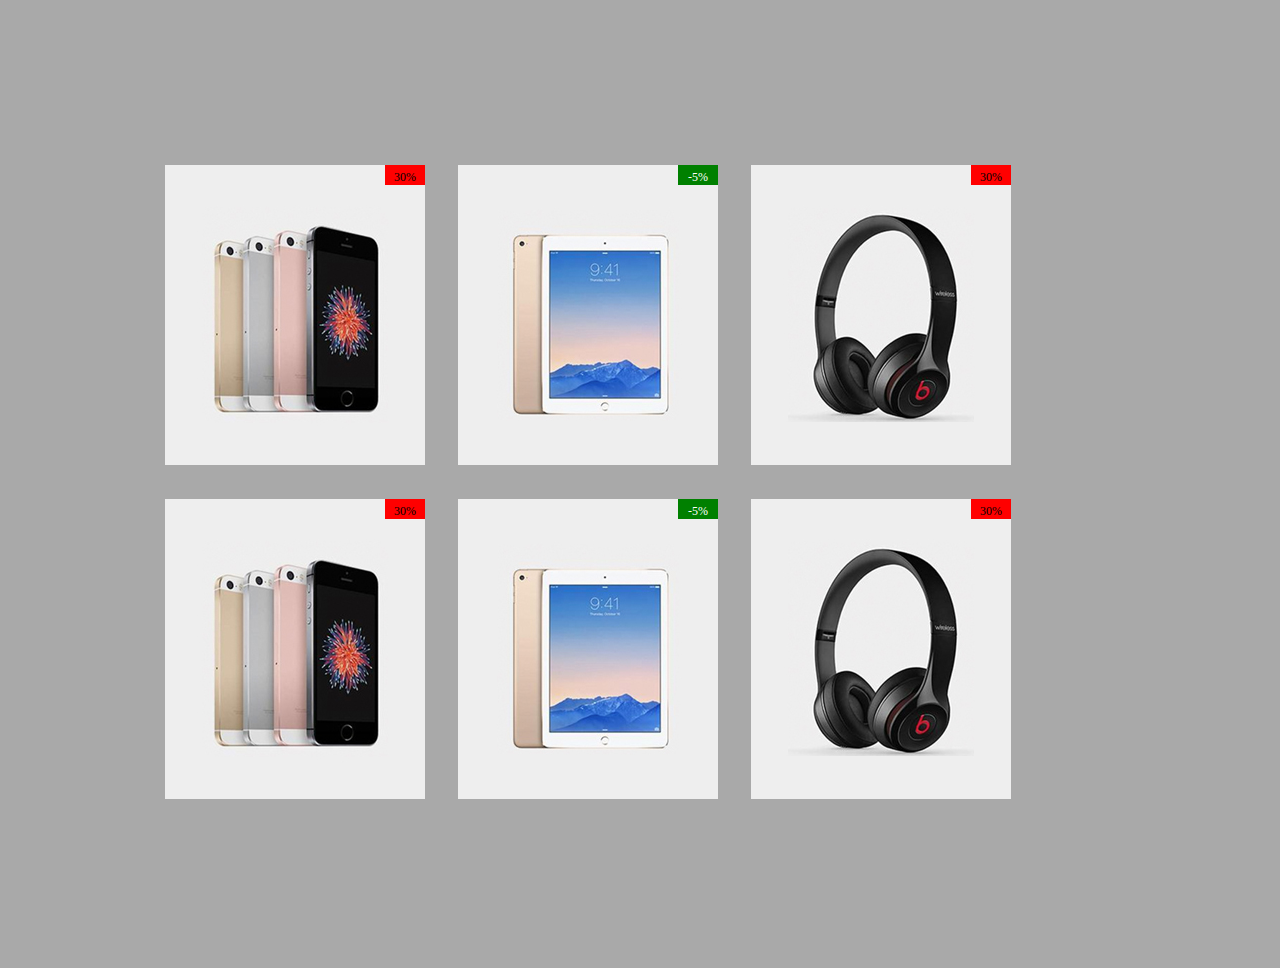
==== bonus/index.html @ 7ba7011b "Prova bonus , codice Css e Html Semplificato e più flessibile" ====
<!DOCTYPE html>
<html lang="en" dir="ltr">
  <head>
    <meta charset="utf-8">
    <link rel="stylesheet" href="css/style.css">
    <title>Shop-online</title>
  </head>

  <body>

    <!-- UNICO BLOCCO DA RIPETERE CAMBIANDO SOLO IMMAGINE E COLORE ETICHETTA -->
    <div class="blocco">
      <img class="shop" src="img/iphone2-260x300.jpg" alt="iphone">
      <img class="cuore" src="https://lh3.googleusercontent.com/proxy/e_cmOh824y-NjdNydzi8EZdbeVvO-sm0CZvjmlhWxWdcFX2hVWf5elPL9lkJwR_4RApQXZu5Ou1ie8S5OrYUgKPa4egq_JxO6pmXTAzhv91OmWhKeklrLz4"
        alt="like">
      <div class="etichetta rossa"> 30&percnt;</div>
    </div>

    <div class="blocco">
      <img class="shop" src="img/ipad2-260x300.jpg" alt="ipad">
      <img class="cuore" src="https://lh3.googleusercontent.com/proxy/e_cmOh824y-NjdNydzi8EZdbeVvO-sm0CZvjmlhWxWdcFX2hVWf5elPL9lkJwR_4RApQXZu5Ou1ie8S5OrYUgKPa4egq_JxO6pmXTAzhv91OmWhKeklrLz4"
        alt="like">
      <div class="etichetta verde"> -5&percnt;</div>
    </div>

    <div class="blocco">
      <img class="shop" src="img/cuffia2-260x300.jpg" alt="cuffia">
      <img class="cuore" src="https://lh3.googleusercontent.com/proxy/e_cmOh824y-NjdNydzi8EZdbeVvO-sm0CZvjmlhWxWdcFX2hVWf5elPL9lkJwR_4RApQXZu5Ou1ie8S5OrYUgKPa4egq_JxO6pmXTAzhv91OmWhKeklrLz4"
        alt="like">
      <div class="etichetta rossa"> 30&percnt;</div>
    </div>

    <div class="blocco">
      <img class="shop" src="img/iphone2-260x300.jpg" alt="iphone">
      <img class="cuore" src="https://lh3.googleusercontent.com/proxy/e_cmOh824y-NjdNydzi8EZdbeVvO-sm0CZvjmlhWxWdcFX2hVWf5elPL9lkJwR_4RApQXZu5Ou1ie8S5OrYUgKPa4egq_JxO6pmXTAzhv91OmWhKeklrLz4"
        alt="like">
      <div class="etichetta rossa"> 30&percnt;</div>
    </div>

    <div class="blocco">
      <img class="shop" src="img/ipad2-260x300.jpg" alt="ipad">
      <img class="cuore" src="https://lh3.googleusercontent.com/proxy/e_cmOh824y-NjdNydzi8EZdbeVvO-sm0CZvjmlhWxWdcFX2hVWf5elPL9lkJwR_4RApQXZu5Ou1ie8S5OrYUgKPa4egq_JxO6pmXTAzhv91OmWhKeklrLz4"
        alt="like">
      <div class="etichetta verde"> -5&percnt;</div>
    </div>

    <div class="blocco">
      <img class="shop" src="img/cuffia2-260x300.jpg" alt="cuffia">
      <img class="cuore" src="https://lh3.googleusercontent.com/proxy/e_cmOh824y-NjdNydzi8EZdbeVvO-sm0CZvjmlhWxWdcFX2hVWf5elPL9lkJwR_4RApQXZu5Ou1ie8S5OrYUgKPa4egq_JxO6pmXTAzhv91OmWhKeklrLz4"
        alt="like">
      <div class="etichetta rossa"> 30&percnt;</div>
    </div>



  </body>
---- bonus/css/style.css ----
/* foglio di stile */

*{
  margin: 0px;
  padding: 0;
  box-sizing: border-box;
}

body{
  margin: 150px;
  width: 80%;
  background-color: darkgrey;
  font-size: 12px;
}

/* Selettore che determina lo Stile dei Vari blocchi */
.blocco{
  margin: 15px;
  position: relative;
  display: inline-block;
  width: 260px;
  height:300px;
}

/* Selettore che determina lo Stile delle immagini Prodotto */
img.shop{
  position: absolute;
  width: 260px;
  height:300px;
}

/* Selettore che determina lo Stile delle immagine Cuore */
img.cuore{
  display: none;
  position: absolute;
  width: 35px;
  height: 35px;
  top: 230px;
  right: 110px;
  z-index: 3;
}

/* Selettore per il cuore */
.blocco:hover .cuore{
  display: block;
}

.etichetta{
  position: absolute;
  text-align: center;
  padding: 5px;
  width:40px;
  height:20px;
  top:0;
  right:0;
}


.rossa {
  background-color: red;
}

.verde {
  color: white;
  background-color: green;
}
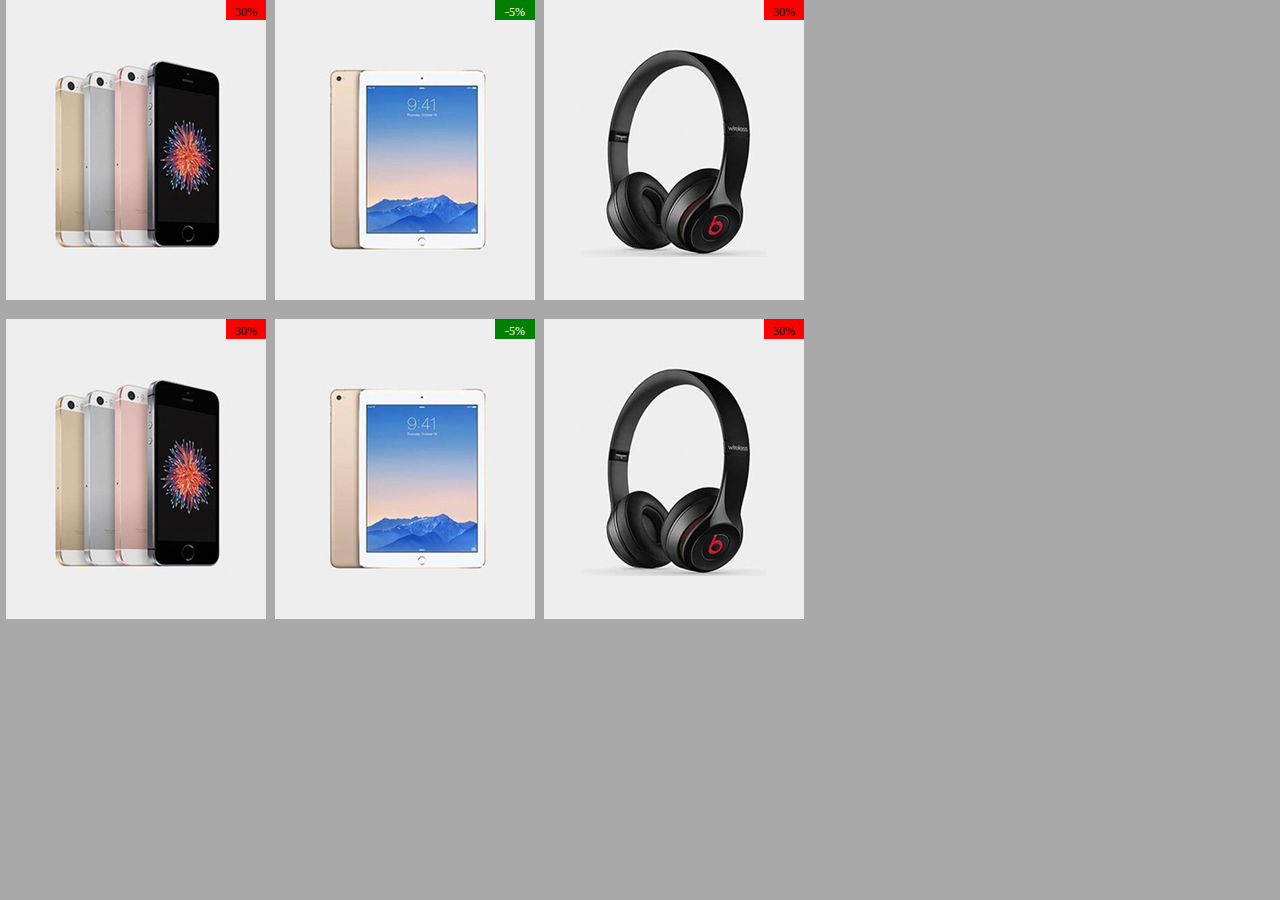
==== commit 9d05b796: "HTML - Aggiunta <div> contenitore "riga", al cui interno sono inseriti i 3 <div> "blocco" prodotto" ====
--- a/bonus/index.html
+++ b/bonus/index.html
@@ -9,47 +9,54 @@
 
   <body>
 
-    <!-- UNICO BLOCCO DA RIPETERE CAMBIANDO SOLO IMMAGINE E COLORE ETICHETTA -->
-    <div class="blocco">
-      <img class="shop" src="img/iphone2-260x300.jpg" alt="iphone">
-      <img class="cuore" src="https://lh3.googleusercontent.com/proxy/e_cmOh824y-NjdNydzi8EZdbeVvO-sm0CZvjmlhWxWdcFX2hVWf5elPL9lkJwR_4RApQXZu5Ou1ie8S5OrYUgKPa4egq_JxO6pmXTAzhv91OmWhKeklrLz4"
-        alt="like">
-      <div class="etichetta rossa"> 30&percnt;</div>
+
+    <!-- PRIMA LINEA CONTENENTE 3 PRODOTTI -->
+    <div class="linea">
+
+      <!-- Struttura del blocco base -->
+      <div class="blocco">
+        <img class="shop" src="img/iphone2-260x300.jpg" alt="iphone">
+        <span class="cuore">&hearts;</span>
+        <div class="etichetta"> 30&percnt;</div>
+      </div>
+
+      <div class="blocco">
+        <img class="shop" src="img/ipad2-260x300.jpg" alt="ipad">
+        <span class="cuore">&hearts;</span>
+        <div class="etichetta verde"> -5&percnt;</div>
+      </div>
+
+      <div class="blocco">
+        <img class="shop" src="img/cuffia2-260x300.jpg" alt="cuffia">
+        <span class="cuore">&hearts;</span>
+        <div class="etichetta"> 30&percnt;</div>
+      </div>
+
     </div>
 
-    <div class="blocco">
-      <img class="shop" src="img/ipad2-260x300.jpg" alt="ipad">
-      <img class="cuore" src="https://lh3.googleusercontent.com/proxy/e_cmOh824y-NjdNydzi8EZdbeVvO-sm0CZvjmlhWxWdcFX2hVWf5elPL9lkJwR_4RApQXZu5Ou1ie8S5OrYUgKPa4egq_JxO6pmXTAzhv91OmWhKeklrLz4"
-        alt="like">
-      <div class="etichetta verde"> -5&percnt;</div>
-    </div>
 
-    <div class="blocco">
-      <img class="shop" src="img/cuffia2-260x300.jpg" alt="cuffia">
-      <img class="cuore" src="https://lh3.googleusercontent.com/proxy/e_cmOh824y-NjdNydzi8EZdbeVvO-sm0CZvjmlhWxWdcFX2hVWf5elPL9lkJwR_4RApQXZu5Ou1ie8S5OrYUgKPa4egq_JxO6pmXTAzhv91OmWhKeklrLz4"
-        alt="like">
-      <div class="etichetta rossa"> 30&percnt;</div>
-    </div>
+    <!-- SECONDA LINEA CONTENENTE 3 PRODOTTI -->
+    <div class="linea">
 
-    <div class="blocco">
-      <img class="shop" src="img/iphone2-260x300.jpg" alt="iphone">
-      <img class="cuore" src="https://lh3.googleusercontent.com/proxy/e_cmOh824y-NjdNydzi8EZdbeVvO-sm0CZvjmlhWxWdcFX2hVWf5elPL9lkJwR_4RApQXZu5Ou1ie8S5OrYUgKPa4egq_JxO6pmXTAzhv91OmWhKeklrLz4"
-        alt="like">
-      <div class="etichetta rossa"> 30&percnt;</div>
-    </div>
+      <div class="blocco">
+        <img class="shop" src="img/iphone2-260x300.jpg" alt="iphone">
+        <span class="cuore">&hearts;</span>
+        <div class="etichetta"> 30&percnt;</div>
+      </div>
 
-    <div class="blocco">
-      <img class="shop" src="img/ipad2-260x300.jpg" alt="ipad">
-      <img class="cuore" src="https://lh3.googleusercontent.com/proxy/e_cmOh824y-NjdNydzi8EZdbeVvO-sm0CZvjmlhWxWdcFX2hVWf5elPL9lkJwR_4RApQXZu5Ou1ie8S5OrYUgKPa4egq_JxO6pmXTAzhv91OmWhKeklrLz4"
-        alt="like">
-      <div class="etichetta verde"> -5&percnt;</div>
-    </div>
+      <div class="blocco">
+        <img class="shop" src="img/ipad2-260x300.jpg" alt="ipad">
+        <span class="cuore">&hearts;</span>
+        <div class="etichetta verde"> -5&percnt;</div>
+      </div>
 
-    <div class="blocco">
-      <img class="shop" src="img/cuffia2-260x300.jpg" alt="cuffia">
-      <img class="cuore" src="https://lh3.googleusercontent.com/proxy/e_cmOh824y-NjdNydzi8EZdbeVvO-sm0CZvjmlhWxWdcFX2hVWf5elPL9lkJwR_4RApQXZu5Ou1ie8S5OrYUgKPa4egq_JxO6pmXTAzhv91OmWhKeklrLz4"
-        alt="like">
-      <div class="etichetta rossa"> 30&percnt;</div>
+      <div class="blocco">
+        <img class="shop" src="img/cuffia2-260x300.jpg" alt="cuffia">
+        <span class="cuore">&hearts;</span>
+        <div class="etichetta"> 30&percnt;</div>
+      </div>
+
+
     </div>
 
 
--- a/bonus/css/style.css
+++ b/bonus/css/style.css
@@ -7,19 +7,35 @@
 }
 
 body{
-  margin: 150px;
-  width: 80%;
   background-color: darkgrey;
   font-size: 12px;
 }
 
+.linea{
+  position: relative;
+  width: 900px;
+  margin-bottom: 15px;
+}
+
 /* Selettore che determina lo Stile dei Vari blocchi */
 .blocco{
-  margin: 15px;
   position: relative;
   display: inline-block;
   width: 260px;
   height:300px;
+  margin-left: 6px;
+}
+
+/* Selettore che determina lo Stile delle immagine Cuore */
+.blocco .cuore{
+  display: none;
+  position: absolute;
+  width: 100%;
+  bottom: 15px;
+  left: 0;
+  text-align: center;
+  font-size: 25px;
+  color: red;
 }
 
 /* Selettore che determina lo Stile delle immagini Prodotto */
@@ -29,23 +45,8 @@
   height:300px;
 }
 
-/* Selettore che determina lo Stile delle immagine Cuore */
-img.cuore{
-  display: none;
-  position: absolute;
-  width: 35px;
-  height: 35px;
-  top: 230px;
-  right: 110px;
-  z-index: 3;
-}
-
-/* Selettore per il cuore */
-.blocco:hover .cuore{
-  display: block;
-}
-
 .etichetta{
+  background-color: red;
   position: absolute;
   text-align: center;
   padding: 5px;
@@ -55,12 +56,26 @@
   right:0;
 }
 
-
-.rossa {
-  background-color: red;
-}
-
-.verde {
+.etichetta.verde{
   color: white;
   background-color: green;
 }
+
+
+/* Comportamenti Hover */
+/* Comportamento selettore cuore */
+.blocco:hover .cuore{
+  display: block;
+}
+
+/* Comportamento selettore etichetta */
+.blocco:hover .etichetta{
+  display: block;
+  width: 50px;
+  height: 30px;
+  font-size: 120%;
+}
+
+.blocco:hover{
+  cursor: crosshair;
+}
